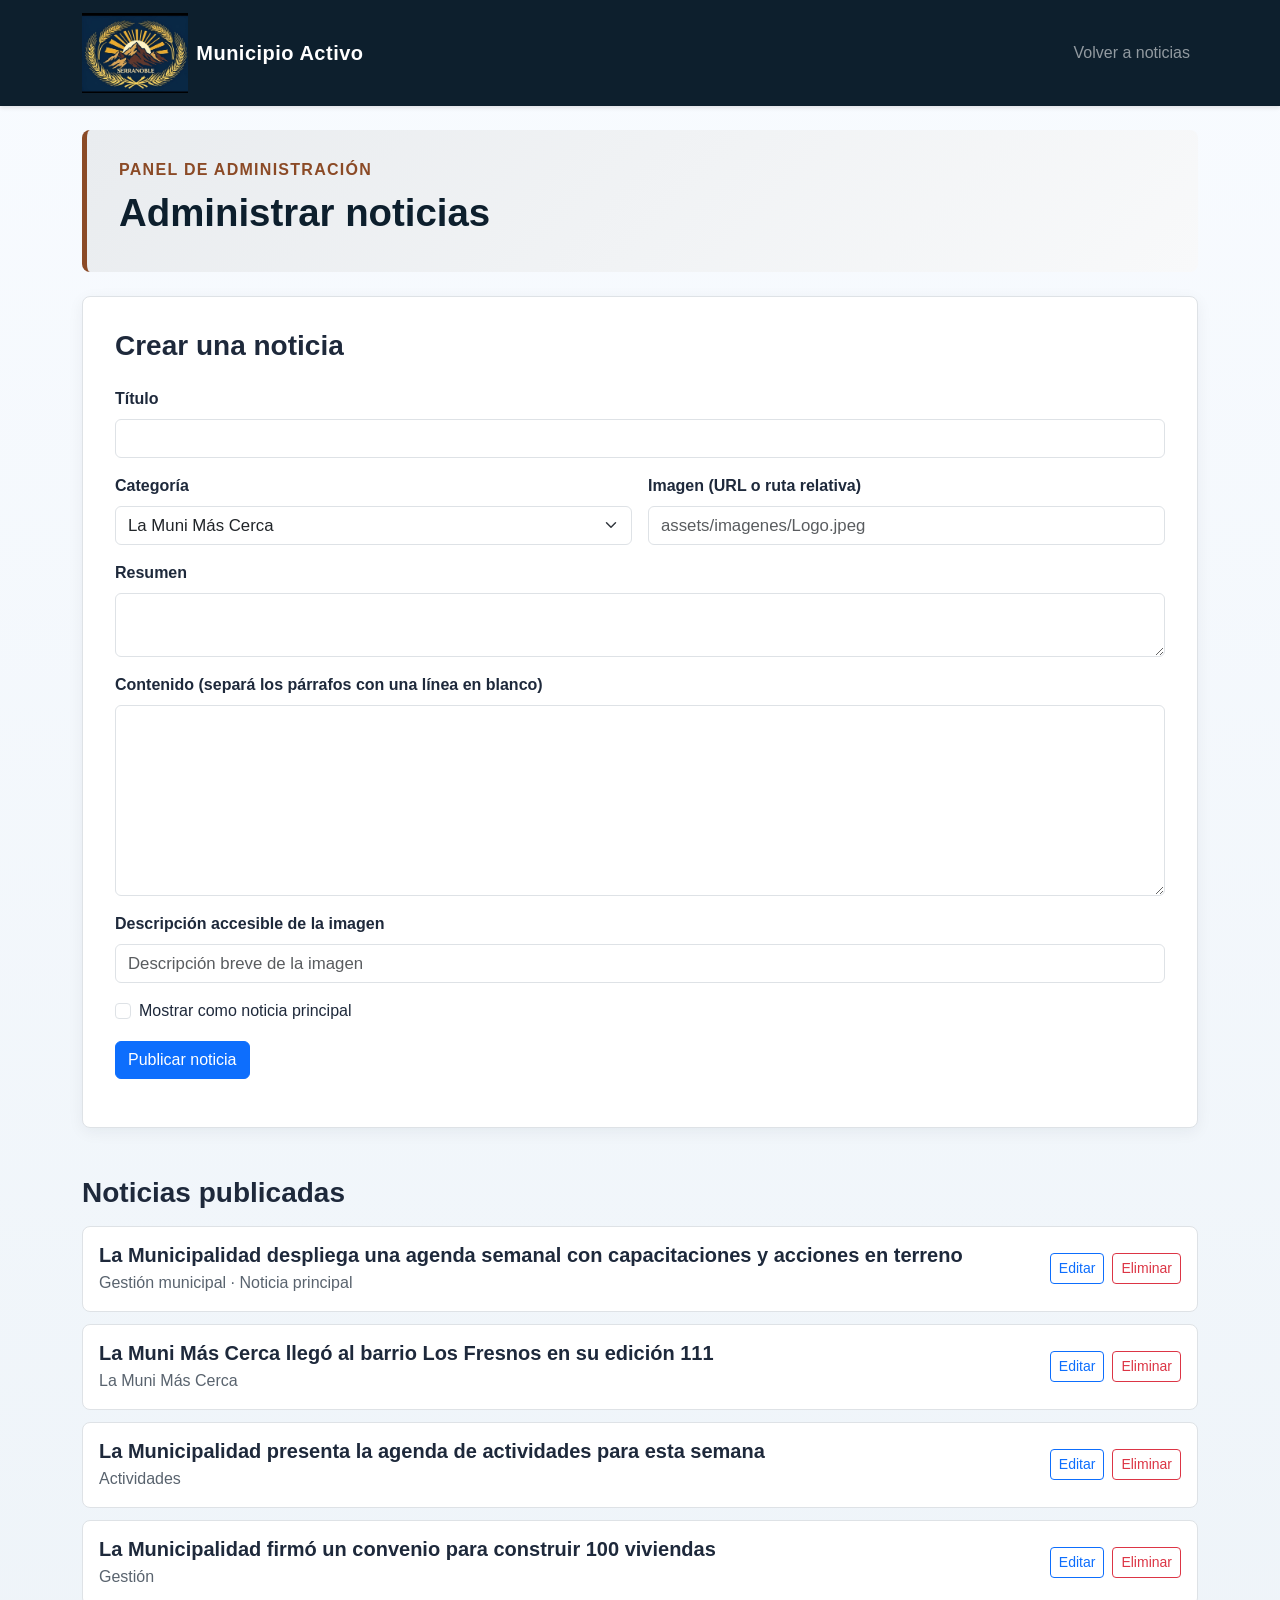
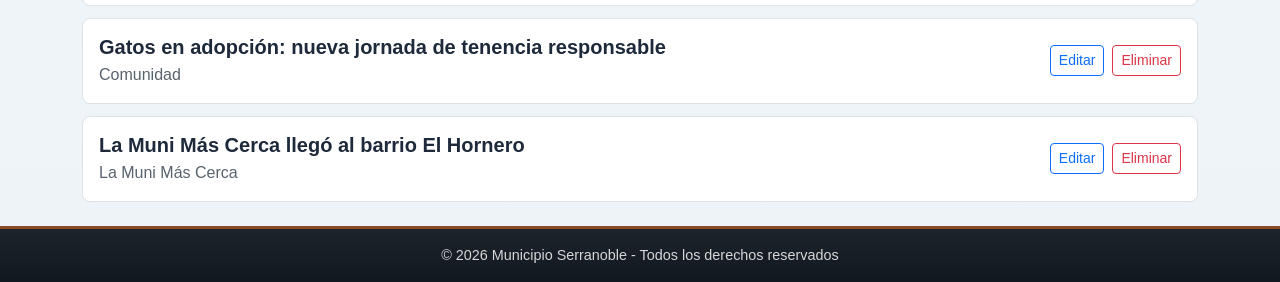
==== frontend/administrar-noticias.html @ 8b86c352 "Crear interfaz de la pagina noticias y creacion,modificacion y eliminacion de la misma Implementa un" ====
<!DOCTYPE html>
<html lang="es">
<head>
    <meta charset="UTF-8">
    <meta name="viewport" content="width=device-width, initial-scale=1.0">
    <title>Administrar noticias - Municipio Activo</title>
    <link href="https://cdn.jsdelivr.net/npm/bootstrap@5.3.0/dist/css/bootstrap.min.css" rel="stylesheet">
    <link rel="stylesheet" href="Css/styles.css">
    <link rel="stylesheet" href="Css/noticias.css">
</head>
<body>
    <header>
        <nav class="navbar navbar-expand-lg navbar-dark bg-primary">
            <div class="container">
                <a class="navbar-brand d-flex align-items-center" href="index.html">
                    <img src="assets/imagenes/Logo.jpeg" alt="Municipio Serranoble" class="me-2" height="80">
                    <span>Municipio Activo</span>
                </a>
                <div class="navbar-nav ms-auto">
                    <a class="nav-link" href="noticias.html">Volver a noticias</a>
                </div>
            </div>
        </nav>
    </header>

    <main class="container my-4 noticias-page">
        <section class="noticias-intro mb-4">
            <p class="text-uppercase fw-bold mb-2">Panel de administración</p>
            <h1 class="fw-bold mb-2">Administrar noticias</h1>
        </section>

        <section class="admin-noticias-panel mb-5" aria-labelledby="titulo-formulario-noticia">
            <h2 id="titulo-formulario-noticia" class="h3 fw-bold mb-4">Crear una noticia</h2>
            <form id="form-noticia">
                <div class="row g-3">
                    <div class="col-12">
                        <label for="noticia-titulo" class="form-label">Título</label>
                        <input id="noticia-titulo" name="title" class="form-control" maxlength="160" required>
                    </div>
                    <div class="col-md-6">
                        <label for="noticia-categoria" class="form-label">Categoría</label>
                        <select id="noticia-categoria" name="category" class="form-select" required>
                            <option>La Muni Más Cerca</option>
                            <option>Actividades</option>
                            <option>Gestión</option>
                            <option>Comunidad</option>
                        </select>
                    </div>
                    <div class="col-md-6">
                        <label for="noticia-imagen" class="form-label">Imagen (URL o ruta relativa)</label>
                        <input id="noticia-imagen" name="image" class="form-control" placeholder="assets/imagenes/Logo.jpeg">
                    </div>
                    <div class="col-12">
                        <label for="noticia-resumen" class="form-label">Resumen</label>
                        <textarea id="noticia-resumen" name="summary" class="form-control" rows="2" maxlength="300" required></textarea>
                    </div>
                    <div class="col-12">
                        <label for="noticia-contenido" class="form-label">Contenido (separá los párrafos con una línea en blanco)</label>
                        <textarea id="noticia-contenido" name="content" class="form-control" rows="7" required></textarea>
                    </div>
                    <div class="col-12">
                        <label for="noticia-imagen-alt" class="form-label">Descripción accesible de la imagen</label>
                        <input id="noticia-imagen-alt" name="imageAlt" class="form-control" maxlength="180" placeholder="Descripción breve de la imagen">
                    </div>
                    <div class="col-12">
                        <div class="form-check">
                            <input id="noticia-destacada" name="featured" class="form-check-input" type="checkbox">
                            <label for="noticia-destacada" class="form-check-label">Mostrar como noticia principal</label>
                        </div>
                    </div>
                    <div class="col-12 d-flex flex-wrap gap-2">
                        <button id="guardar-noticia" type="submit" class="btn btn-primary">Publicar noticia</button>
                        <button id="cancelar-edicion" type="button" class="btn btn-outline-secondary d-none">Cancelar edición</button>
                    </div>
                </div>
            </form>
            <p id="estado-noticias-admin" class="mt-3 mb-0" role="status" aria-live="polite"></p>
        </section>

        <section aria-labelledby="titulo-listado-admin">
            <h2 id="titulo-listado-admin" class="h3 fw-bold mb-3">Noticias publicadas</h2>
            <div id="listado-admin-noticias" class="admin-noticias-lista"></div>
        </section>
    </main>

    <footer class="bg-dark text-white text-center py-3 mt-auto">
        <div class="container"><p class="mb-0">&copy; 2026 Municipio Serranoble - Todos los derechos reservados</p></div>
    </footer>
    <script src="js/noticias.js"></script>
    <script src="js/admin-noticias.js"></script>
</body>
</html>
---- frontend/Css/styles.css ----
/* ==========================================================
    1. BASE Y VARIABLES GLOBALES
    ========================================================== */
:root {
    --color-primary: #0d1f2d;      /* Color principal del header y navegación */
    --color-secondary: #e5ad38;    /* Color de apoyo para elementos destacados */
    --color-bg-light: #f8f9fa;     /* Fondo claro para secciones */
    --color-text-dark: #1e293b;    /* Texto principal sobre fondo claro */
    --color-accent: #8b4a26;       /* Color de acento para divisores y detalles visuales */
    --font-family-base: 'Segoe UI', Tahoma, Geneva, Verdana, sans-serif;
}

body {
    font-family: var(--font-family-base);
    color: var(--color-text-dark);
    background: linear-gradient(180deg, #f8fbff 0%, #edf3f8 100%);
    min-height: 100vh;
    display: flex; /* Establece la estructura vertical de la página */
    flex-direction: column; /* Mantiene el footer pegado al fondo incluso con poco contenido */
}

main .container {
    max-width: 1200px;
}

.home-zone {
    margin-bottom: 2rem;
    padding: clamp(1rem, 3vw, 2rem);
    border: 1px solid #dbe4ed;
    border-radius: 18px;
    background-color: rgba(255, 255, 255, 0.82);
    box-shadow: 0 8px 24px rgba(13, 31, 45, 0.06);
}

.zona-principal {
    padding: 0;
    border: 0;
    background: transparent;
    box-shadow: none;
}

/* ==========================================================
   2. NAVEGACION Y CABECERA
   ========================================================== */
header .navbar {
    background-color: var(--color-primary) !important;
    box-shadow: 0 2px 4px rgba(0, 0, 0, 0.1); /* Sombra sutil para separar la cabecera del contenido */
}

.navbar-brand span {
    font-weight: 700;
    font-size: 1.25rem;
    letter-spacing: 0.5px;
}

.nav-link {
    font-weight: 500;
    transition: color 0.2s ease-in-out;
}

.nav-link:hover {
    color: #e2e6ea !important;
}

/* ==========================================================
   3. ESTRUCTURA PRINCIPAL Y PIE DE PÁGINA
   ========================================================== */
main {
    flex: 1; /* Hace que el contenido principal ocupe el espacio disponible y empuje el footer hacia abajo */
}

.hero {
    background: linear-gradient(135deg, #e9ecef 0%, #f8f9fa 100%);
    border-left: 5px solid var(--color-accent);
    padding: 3rem 1.5rem;
}

.hero h1 {
    color: var(--color-primary);
}

footer {
    background: linear-gradient(180deg, #1d232b 0%, #12181f 100%);
    font-size: 0.9rem;
    border-top: 3px solid var(--color-accent); /* Línea superior de acento para diferenciar el pie de página */
}

footer h5,
footer h6 {
    color: #ffffff;
}

footer p {
    color: rgba(255, 255, 255, 0.82);
    margin-bottom: 0.35rem;
}

.dropdown-menu {
    border-radius: 12px;
    border: 1px solid rgba(15, 23, 42, 0.08);
    box-shadow: 0 16px 32px rgba(15, 23, 42, 0.12);
}

.dropdown-item:hover {
    background-color: #eef5ff;
    color: var(--color-primary);
}

/* ==========================================================
   4. NOTICIAS
   ========================================================== */
.title-section {
    color: #0d47a1;
    letter-spacing: 1px;
}

/* Tarjetas principales para las noticias destacadas en la portada */
.card-principal {
    border: 2px solid #1f5fbf;
    border-radius: 18px;
    overflow: hidden;
    box-shadow: 0 18px 35px rgba(13, 31, 45, 0.10);
}

.card-principal img {
    height: 420px;
    object-fit: cover;
}

.card-principal .card-body {
    padding: 1.5rem 1.5rem 0.75rem;
}

.card-principal .card-footer {
    padding: 0 1.5rem 1.25rem;
}

/* Noticias secundarias con desplazamiento horizontal para mostrar varios items en una fila */
.carousel-noticias {
    scroll-behavior: smooth;
    -webkit-overflow-scrolling: touch;
}

.carousel-noticias::-webkit-scrollbar {
    height: 8px;
}

.carousel-noticias::-webkit-scrollbar-thumb {
    background: #0d6efd;
    border-radius: 4px;
}

.card-secundaria {
    width: 280px; /* Ancho fijo para permitir el desplazamiento horizontal y mantener el diseño consistente */
    border: 2px solid #0d6efd;
}

.card-secundaria img {
    height: 140px;
    object-fit: cover;
}

/* ==========================================================
    5. TRAMITES, SERVICIOS Y DENUNCIAS
    ========================================================== */
/* Las tarjetas de trámites reutilizan clases de Bootstrap y este bloque queda reservado para
   ajustes específicos de la sección sin alterar el estilo base del framework. */

/* ==========================================================
    6. ACCESIBILIDAD: BOTÓN FLOTANTE Y PANEL
    ========================================================== */
/* Botón visible en la esquina inferior derecha que abre el panel de accesibilidad */
.btn-accesibilidad {
    position: fixed;
    bottom: 20px;
    right: 20px;
    width: 55px;
    height: 55px;
    border-radius: 50%;
    background-color: #0066cc;
    border: 2px solid #ffffff;
    box-shadow: 0px 4px 10px rgba(0, 0, 0, 0.3);
    z-index: 9999;
    cursor: pointer;
    display: flex;
    align-items: center;
    justify-content: center;
}

.btn-accesibilidad:hover,
.btn-accesibilidad:focus-visible {
    transform: scale(1.08);
}

.btn-accesibilidad img {
    width: 35px;
    height: 35px;
}

.panel-accesibilidad {
    /* Panel lateral que agrupa ajustes de lectura, contraste y otras herramientas de accesibilidad */
    position: fixed;
    top: 0;
    right: 0;
    bottom: 0;
    width: min(580px, 100vw);
    max-height: 100vh;
    overflow-y: auto;
    border-radius: 0;
    background: #f5f7fa;
    box-shadow: 2px 8px 60px -2px rgba(0, 0, 0, 0.2);
    z-index: 9998;
    color: #17243a;
    font-family: system-ui, -apple-system, BlinkMacSystemFont, "Segoe UI", sans-serif;
    font-size: 16px;
    line-height: 1.7;
}

.panel-accesibilidad-topbar {
    position: absolute;
    top: 0;
    right: 0;
    left: 0;
    z-index: 1;
    display: flex;
    justify-content: space-between;
    padding: 12px 14px;
}

.panel-idioma {
    padding: 4px 9px;
    border: 0;
    border-radius: 12px;
    background: #0d6efd;
    color: #ffffff;
    font-size: 0.72rem;
    cursor: pointer;
}

.panel-idioma-wrapper {
    position: relative;
}

.panel-idioma span {
    margin: 0 4px;
}

.panel-lista-idiomas {
    position: absolute;
    top: calc(100% + 6px);
    left: 0;
    min-width: 150px;
    padding: 5px;
    border-radius: 6px;
    background: #ffffff;
    box-shadow: 0 4px 14px rgba(0, 0, 0, 0.2);
}

.panel-lista-idiomas button {
    width: 100%;
    padding: 6px 8px;
    border: 0;
    background: transparent;
    color: #17243a;
    font-size: 0.72rem;
    text-align: left;
}

.panel-accesibilidad-header {
    position: relative;
    padding: 44px 20px 22px;
    text-align: center;
    color: #ffffff;
    background: #1473e6;
}

.panel-accesibilidad-header h2 {
    margin: 8px 0 4px;
    font-size: 1.15rem;
}

.panel-accesibilidad-header p {
    margin: 0;
    font-size: 0.68rem;
}

.panel-icono {
    display: grid;
    place-items: center;
    width: 34px;
    height: 34px;
    margin: 0 auto;
    border-radius: 50%;
    background: #ffffff;
    color: #1473e6;
    font-size: 1.2rem;
}

.panel-cerrar {
    border: 0;
    border-radius: 50%;
    background: rgba(0, 0, 0, 0.12);
    color: #ffffff;
    font-size: 1.35rem;
    width: 28px;
    height: 28px;
    line-height: 1;
    cursor: pointer;
}

.panel-accesibilidad-body {
    padding: 14px;
}

.accesibilidad-seccion {
    /* Cada bloque del panel agrupa ajustes relacionados con una categoría de accesibilidad */
    margin-bottom: 12px;
    padding: 14px;
    border-radius: 10px;
    background: #ffffff;
}

.accesibilidad-seccion h3 {
    margin: 0 0 10px;
    font-size: 0.85rem;
    font-weight: 600;
}

.accesibilidad-grid {
    /* Distribución en dos columnas para presentar todas las opciones de ajustes de forma compacta */
    display: grid;
    grid-template-columns: repeat(2, minmax(0, 1fr));
    gap: 8px;
}

.control-tamano-fuente {
    /* Fila de control para cambiar el tamaño de letra con botones rápidos */
    display: flex;
    align-items: center;
    justify-content: space-between;
    min-height: 68px;
    margin-bottom: 8px;
    padding: 12px 14px;
    border-radius: 5px;
    background: #f5f7fa;
    font-size: 0.72rem;
}

.control-tamano-botones {
    /* Agrupa los botones de ajuste de fuente y el reset */
    display: flex;
    align-items: center;
    gap: 12px;
}

.control-circular {
    display: grid;
    place-items: center;
    width: 27px;
    height: 27px;
    padding: 0;
    border: 0;
    border-radius: 50%;
    background: #1473e6;
    color: #ffffff;
    font-size: 1.1rem;
    line-height: 1;
    cursor: pointer;
}

.control-predeterminado {
    min-width: 90px;
    padding: 0;
    border: 0;
    background: transparent;
    color: #56657a;
    font-size: 0.62rem;
    text-align: center;
    cursor: pointer;
}

.control-predeterminado:hover,
.control-predeterminado:focus-visible {
    color: #1473e6;
}

.accesibilidad-grid-three {
    /* En secciones con más opciones, se usa una disposición de 3 columnas */
    grid-template-columns: repeat(3, minmax(0, 1fr));
}

.accesibilidad-opcion {
    /* Cada opción del panel funciona como botón de ajuste visual */
    display: flex;
    min-height: 68px;
    flex-direction: column;
    align-items: center;
    justify-content: center;
    gap: 6px;
    padding: 8px 5px;
    border: 2px solid transparent;
    border-radius: 5px;
    background: #f5f7fa;
    color: #1c2c43;
    font-size: 0.64rem;
    text-align: center;
    cursor: pointer;
}

.accesibilidad-opcion:hover,
.accesibilidad-opcion:focus-visible,
.accesibilidad-opcion.activo {
    border-color: #1473e6;
    background: #e8f1ff;
}

.opcion-icon {
    /* Icono pequeño dentro de cada ajuste para reforzar su significado */
    display: grid;
    place-items: center;
    width: 24px;
    height: 24px;
    border-radius: 50%;
    background: #ffffff;
    color: #1473e6;
    font-size: 0.8rem;
    font-weight: 700;
}

.btn-restablecer-accesibilidad {
    /* Botón para volver a los valores visuales por defecto del sitio */
    width: 100%;
    padding: 8px;
    border: 0;
    border-radius: 5px;
    background: #1473e6;
    color: #ffffff;
    font-size: 0.8rem;
    cursor: pointer;
}

.btn-restablecer-accesibilidad:hover,
.btn-restablecer-accesibilidad:focus-visible {
    background: #0b5ed7;
}

/* Accesibilidad: cambios de contenido para mejorar lectura y navegación */
body.fuente-legible {
    font-family: Arial, sans-serif;
}

body.altura-linea {
    line-height: 1.8;
}

body.cursor-grande,
body.cursor-grande * {
    cursor: url("data:image/svg+xml,%3Csvg xmlns='http://www.w3.org/2000/svg' width='32' height='32' viewBox='0 0 32 32'%3E%3Cpath d='M5 2l20 18-9 1 5 8-4 2-5-9-6 6z' fill='white' stroke='black' stroke-width='2'/%3E%3C/svg%3E"), auto;
}

body.espaciado-letras {
    letter-spacing: 0.08em;
}

body.texto-centrado main,
body.texto-centrado section {
    text-align: center;
}

body.fuente-negrita,
body.fuente-negrita button,
body.fuente-negrita a {
    font-weight: 700;
}

/* Accesibilidad: ajustes de color y contraste para usuarios con baja visión */
body.contraste-claro {
    background: #ffffff !important;
    color: #000000 !important;
}

body.monocromo {
    filter: grayscale(1);
}

body.ocultar-imagenes main img,
body.ocultar-imagenes header img {
    visibility: hidden;
}

/* Accesibilidad: ayudas de lectura y orientación para focalizar contenido */
body.linea-lectura::after {
    position: fixed;
    top: calc(var(--cursor-y, 50vh) - 2px);
    left: 0;
    width: 100%;
    height: 3px;
    background: #1473e6;
    box-shadow: 0 0 0 9999px rgba(0, 0, 0, 0.12);
    content: "";
    pointer-events: none;
    z-index: 10000;
}

body.mascara-lectura::after {
    position: fixed;
    top: calc(var(--cursor-y, 50vh) - 80px);
    left: 0;
    width: 100%;
    height: 160px;
    border-top: 3px solid #1473e6;
    border-bottom: 3px solid #1473e6;
    box-shadow: 0 -100vh 0 100vh rgba(0, 0, 0, 0.28), 0 100vh 0 100vh rgba(0, 0, 0, 0.28);
    content: "";
    pointer-events: none;
    z-index: 10000;
}

body.detener-animaciones *,
body.detener-animaciones *::before,
body.detener-animaciones *::after {
    animation: none !important;
    transition: none !important;
    scroll-behavior: auto !important;
}

body.resaltar-enlaces a {
    text-decoration: underline !important;
    text-decoration-thickness: 2px;
}

body.resaltar-contenido main > * {
    outline: 2px solid #1473e6;
    outline-offset: 3px;
}

/* Accesibilidad: modo de alto contraste para reforzar legibilidad visual */
body.alto-contraste {
    background-color: #000000 !important;
    color: #ffff00 !important;
}
body.alto-contraste .card, 
body.alto-contraste .navbar, 
body.alto-contraste section {
    background-color: #121212 !important;
    color: #ffffff !important;
    border-color: #ffff00 !important;
}

/* ==========================================================
   7. RESPONSIVE
   ========================================================== */
/* Ajustes de layout para pantallas pequeñas y tablets */
@media (max-width: 768px) {
    .hero {
        padding: 2rem 1rem;
    }

    .hero h1 {
        font-size: 1.75rem;
    }
}

@media (max-width: 520px) {
    .panel-accesibilidad {
        width: 100vw;
    }

    .panel-accesibilidad-body {
        padding: 10px;
    }
}
---- frontend/Css/noticias.css ----
.noticias-page {
    flex: 1;
}

.noticias-intro {
    padding: 1.75rem 2rem;
    border-left: 5px solid var(--color-accent);
    border-radius: 0.5rem;
    background: linear-gradient(135deg, #e9ecef 0%, #f8f9fa 100%);
}

.noticias-intro > p:first-child,
.noticias-etiqueta {
    color: var(--color-accent);
    letter-spacing: 0.08em;
}

.noticias-intro h1 {
    color: var(--color-primary);
    font-size: clamp(1.6rem, 3vw, 2.5rem);
}

.noticias-intro > p:last-child {
    font-size: 1.1rem;
}

.bienvenida-card .card-img-top {
    display: block;
    width: 100%;
    height: clamp(220px, 28vw, 340px);
    object-fit: cover;
    object-position: center;
}

.bienvenida-card .card-body {
    padding: 1.5rem;
}

.bienvenida-card .card-text {
    font-size: 1.5rem;
    line-height: 1.55;
}

.card-principal .card-text {
    font-size: 1.5rem;
    line-height: 1.55;
}

.bienvenida-card .card-footer .btn {
    font-size: 1rem;
}

.card-secundaria .card-text {
    font-size: 1.1rem;
    line-height: 1.5;
}

.noticias-etiqueta {
    font-size: 0.95rem;
    font-weight: 700;
    text-transform: uppercase;
}

.noticia-card {
    overflow: hidden;
    border: 1px solid #dee2e6;
    transition: transform 0.2s ease, box-shadow 0.2s ease;
}

.noticia-card:hover {
    transform: translateY(-3px);
    box-shadow: 0 0.75rem 1.5rem rgba(13, 31, 45, 0.12) !important;
}

.noticia-card .card-img-top {
    height: 190px;
    object-fit: cover;
}

.noticia-card .card-title {
    color: var(--color-primary);
    font-size: 1.35rem;
    line-height: 1.4;
}

.noticia-card .card-text {
    color: #59636e;
    font-size: 1.1rem;
    line-height: 1.6;
}

.noticia-card .badge {
    font-size: 0.9rem;
}

.noticia-card .card-footer .btn {
    font-size: 1rem;
}

.noticia-card .card-footer {
    margin-top: auto;
}

.noticia-detalle {
    --noticia-color: var(--color-primary);
    overflow: hidden;
    border: 1px solid #dee2e6;
    border-top: 5px solid var(--noticia-color);
    border-radius: 0.5rem;
    background: #ffffff;
    box-shadow: 0 0.5rem 1.5rem rgba(13, 31, 45, 0.08);
}

.noticia-detalle--proximidad {
    --noticia-color: #0d6efd;
}

.noticia-detalle--actividades {
    --noticia-color: #0dcaf0;
}

.noticia-detalle--gestion {
    --noticia-color: #dc3545;
}

.noticia-detalle--comunidad {
    --noticia-color: #6c757d;
}

.noticia-badge--proximidad {
    background-color: #0d6efd;
    color: #ffffff;
}

.noticia-badge--actividades {
    background-color: #0dcaf0;
    color: #102a34;
}

.noticia-badge--gestion {
    background-color: #dc3545;
    color: #ffffff;
}

.noticia-badge--comunidad {
    background-color: #6c757d;
    color: #ffffff;
}

.noticia-detalle-header {
    padding: clamp(1.5rem, 4vw, 3rem);
}

.noticia-detalle-categoria {
    margin-bottom: 1rem;
    padding: 0.5rem 0.75rem;
    background-color: var(--noticia-color);
    color: #ffffff;
}

.noticia-detalle--actividades .noticia-detalle-categoria {
    color: #102a34;
}

.noticia-detalle-header h1 {
    margin-bottom: 1rem;
    color: var(--color-primary);
    font-size: clamp(2rem, 4.5vw, 3rem);
    font-weight: 700;
}

.noticia-detalle-bajada {
    max-width: 70ch;
    margin: 0;
    color: #59636e;
    font-size: 1.3rem;
    line-height: 1.6;
}

.noticia-detalle-imagen {
    display: block;
    width: 100%;
    max-height: 460px;
    object-fit: cover;
    object-position: center;
}

.noticia-detalle-cuerpo {
    max-width: 75ch;
    margin: 0 auto;
    padding: clamp(1.5rem, 4vw, 3rem);
    font-size: 1.25rem;
    line-height: 1.8;
}

.noticia-detalle-cuerpo p:last-child {
    margin-bottom: 0;
}

.admin-noticias-panel {
    padding: clamp(1rem, 3vw, 2rem);
    border: 1px solid #dee2e6;
    border-radius: 0.5rem;
    background: #ffffff;
    box-shadow: 0 0.25rem 1rem rgba(13, 31, 45, 0.06);
}

.admin-noticias-panel .form-label {
    font-size: 1rem;
    font-weight: 600;
}

.admin-noticias-panel .form-control,
.admin-noticias-panel .form-select {
    font-size: 1.05rem;
}

.admin-noticias-lista {
    display: grid;
    gap: 0.75rem;
}

.admin-noticia-fila {
    display: flex;
    align-items: center;
    justify-content: space-between;
    gap: 1rem;
    padding: 1rem;
    border: 1px solid #dee2e6;
    border-radius: 0.5rem;
    background: #ffffff;
}

.admin-noticia-fila p {
    color: #59636e;
}

@media (max-width: 767.98px) {
    .noticias-intro {
        padding: 1.5rem;
    }

    .bienvenida-card .card-img-top {
        height: 220px;
    }

    .bienvenida-card .card-body {
        padding: 1.25rem;
    }

    .bienvenida-card .card-text {
        font-size: 1.25rem;
    }

    .card-principal .card-text {
        font-size: 1.25rem;
    }

    .noticia-detalle-imagen {
        max-height: 300px;
    }

    .admin-noticia-fila {
        align-items: flex-start;
        flex-direction: column;
    }
}
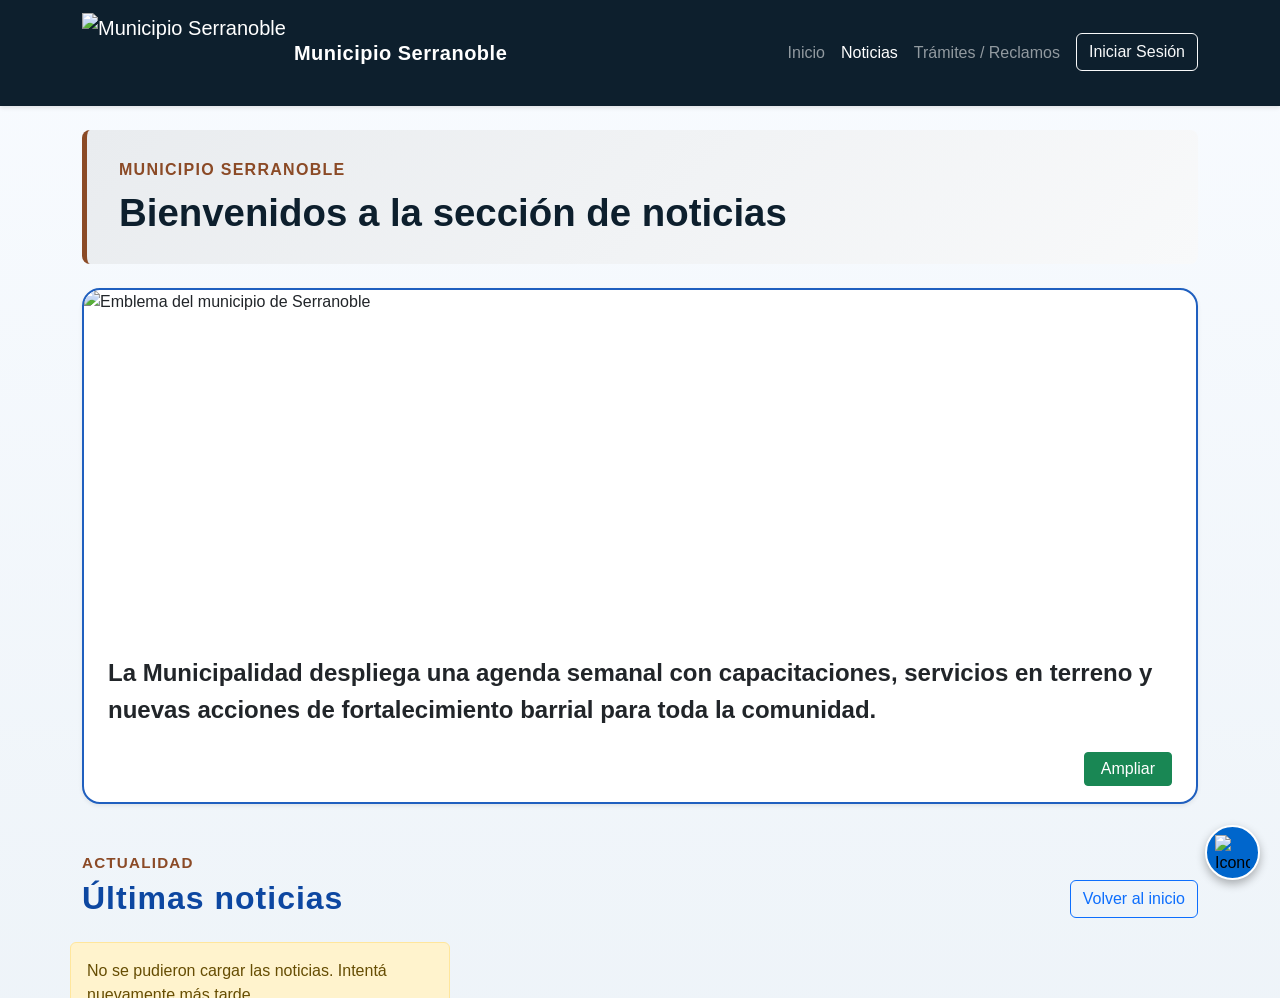
==== commit 8e45f906: "Añadir gestión de noticias, ordenamiento y cosas Incorpora la publicación y gestión de noticias, la " ====
--- a/frontend/administrar-noticias.html
+++ b/frontend/administrar-noticias.html
@@ -3,18 +3,19 @@
 <head>
     <meta charset="UTF-8">
     <meta name="viewport" content="width=device-width, initial-scale=1.0">
-    <title>Administrar noticias - Municipio Activo</title>
+    <title>Administrar noticias - Municipio Serranoble</title>
+    <meta name="municipio-api-base-url" content="">
     <link href="https://cdn.jsdelivr.net/npm/bootstrap@5.3.0/dist/css/bootstrap.min.css" rel="stylesheet">
     <link rel="stylesheet" href="Css/styles.css">
     <link rel="stylesheet" href="Css/noticias.css">
 </head>
-<body>
+<body data-admin-page>
     <header>
         <nav class="navbar navbar-expand-lg navbar-dark bg-primary">
             <div class="container">
                 <a class="navbar-brand d-flex align-items-center" href="index.html">
                     <img src="assets/imagenes/Logo.jpeg" alt="Municipio Serranoble" class="me-2" height="80">
-                    <span>Municipio Activo</span>
+                    <span>Municipio Serranoble</span>
                 </a>
                 <div class="navbar-nav ms-auto">
                     <a class="nav-link" href="noticias.html">Volver a noticias</a>
@@ -27,6 +28,7 @@
         <section class="noticias-intro mb-4">
             <p class="text-uppercase fw-bold mb-2">Panel de administración</p>
             <h1 class="fw-bold mb-2">Administrar noticias</h1>
+            <p>Los cambios se guardan en la base de datos municipal.</p>
         </section>
 
         <section class="admin-noticias-panel mb-5" aria-labelledby="titulo-formulario-noticia">
@@ -56,7 +58,7 @@
                     </div>
                     <div class="col-12">
                         <label for="noticia-contenido" class="form-label">Contenido (separá los párrafos con una línea en blanco)</label>
-                        <textarea id="noticia-contenido" name="content" class="form-control" rows="7" required></textarea>
+                        <textarea id="noticia-contenido" name="content" class="form-control" rows="7" maxlength="15000" required></textarea>
                     </div>
                     <div class="col-12">
                         <label for="noticia-imagen-alt" class="form-label">Descripción accesible de la imagen</label>
@@ -86,6 +88,7 @@
     <footer class="bg-dark text-white text-center py-3 mt-auto">
         <div class="container"><p class="mb-0">&copy; 2026 Municipio Serranoble - Todos los derechos reservados</p></div>
     </footer>
+    <script src="js/main.js"></script>
     <script src="js/noticias.js"></script>
     <script src="js/admin-noticias.js"></script>
 </body>
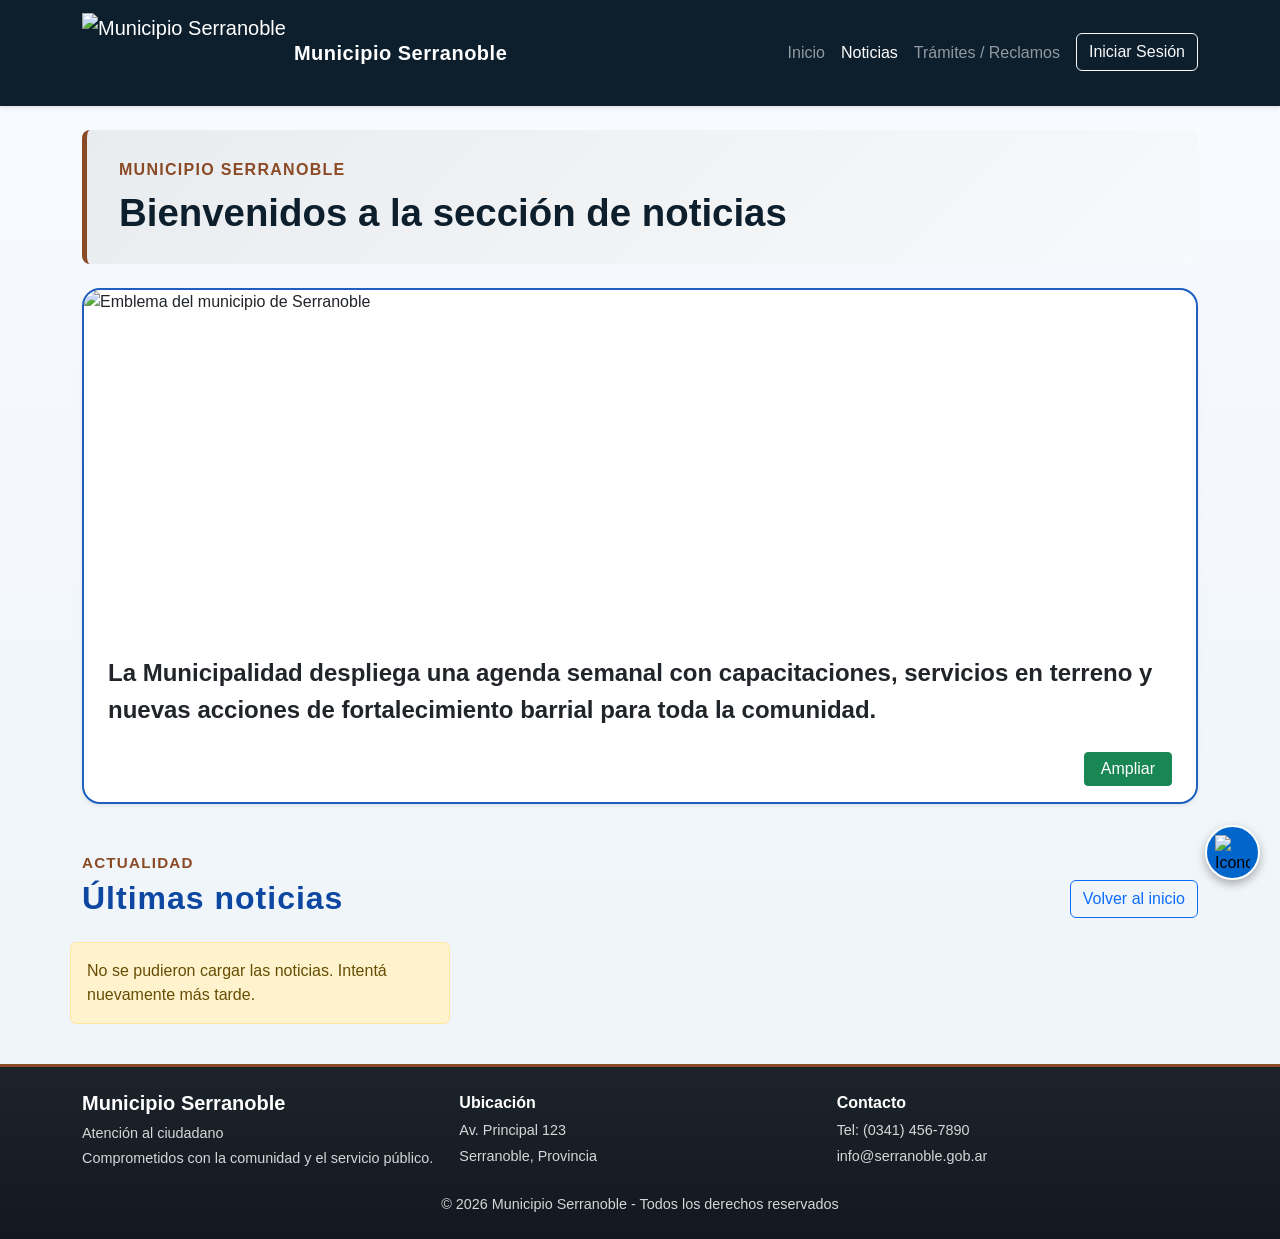
==== commit 21576e75: "Unifica componentes y protege reclamos Centraliza la navegación y el pie de página en componentes re" ====
--- a/frontend/administrar-noticias.html
+++ b/frontend/administrar-noticias.html
@@ -10,19 +10,7 @@
     <link rel="stylesheet" href="Css/noticias.css">
 </head>
 <body data-admin-page>
-    <header>
-        <nav class="navbar navbar-expand-lg navbar-dark bg-primary">
-            <div class="container">
-                <a class="navbar-brand d-flex align-items-center" href="index.html">
-                    <img src="assets/imagenes/Logo.jpeg" alt="Municipio Serranoble" class="me-2" height="80">
-                    <span>Municipio Serranoble</span>
-                </a>
-                <div class="navbar-nav ms-auto">
-                    <a class="nav-link" href="noticias.html">Volver a noticias</a>
-                </div>
-            </div>
-        </nav>
-    </header>
+    <header data-site-header></header>
 
     <main class="container my-4 noticias-page">
         <section class="noticias-intro mb-4">
@@ -85,9 +73,9 @@
         </section>
     </main>
 
-    <footer class="bg-dark text-white text-center py-3 mt-auto">
-        <div class="container"><p class="mb-0">&copy; 2026 Municipio Serranoble - Todos los derechos reservados</p></div>
-    </footer>
+    <footer class="bg-dark text-white py-4 mt-auto" data-site-footer></footer>
+    <script src="https://cdn.jsdelivr.net/npm/bootstrap@5.3.0/dist/js/bootstrap.bundle.min.js"></script>
+    <script src="js/componentes-comunes.js"></script>
     <script src="js/main.js"></script>
     <script src="js/noticias.js"></script>
     <script src="js/admin-noticias.js"></script>
--- a/frontend/Css/styles.css
+++ b/frontend/Css/styles.css
@@ -17,6 +17,10 @@
     min-height: 100vh;
     display: flex; /* Establece la estructura vertical de la página */
     flex-direction: column; /* Mantiene el footer pegado al fondo incluso con poco contenido */
+}
+
+body[data-auth-required] > :not(script) {
+    visibility: hidden;
 }
 
 main .container {
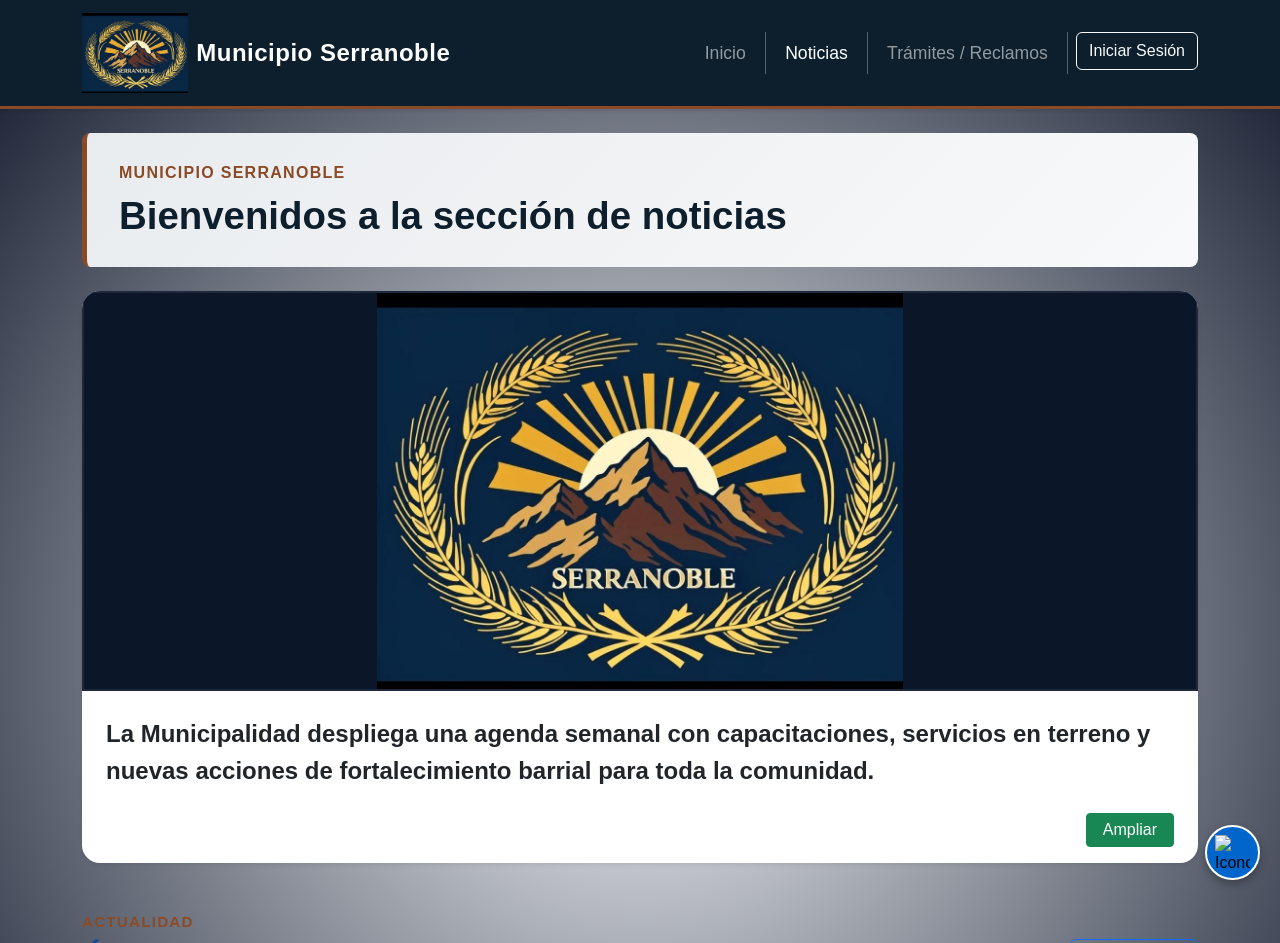
==== commit 8425a171: "Correcciones Pasar imagenes a frontend y frontend/imagenes, a assets/imagenes" ====
--- a/frontend/administrar-noticias.html
+++ b/frontend/administrar-noticias.html
@@ -38,7 +38,7 @@
                     </div>
                     <div class="col-md-6">
                         <label for="noticia-imagen" class="form-label">Imagen (URL o ruta relativa)</label>
-                        <input id="noticia-imagen" name="image" class="form-control" placeholder="assets/imagenes/Logo.jpeg">
+                        <input id="noticia-imagen" name="image" class="form-control" placeholder="assets/logo/Logo.jpeg">
                     </div>
                     <div class="col-12">
                         <label for="noticia-resumen" class="form-label">Resumen</label>
--- a/frontend/Css/styles.css
+++ b/frontend/Css/styles.css
@@ -13,7 +13,7 @@
 body {
     font-family: var(--font-family-base);
     color: var(--color-text-dark);
-    background: linear-gradient(180deg, #f8fbff 0%, #edf3f8 100%);
+    background: radial-gradient(circle, #F8FAFC 0%, #0F172A 100%);
     min-height: 100vh;
     display: flex; /* Establece la estructura vertical de la página */
     flex-direction: column; /* Mantiene el footer pegado al fondo incluso con poco contenido */
@@ -48,18 +48,29 @@
    ========================================================== */
 header .navbar {
     background-color: var(--color-primary) !important;
-    box-shadow: 0 2px 4px rgba(0, 0, 0, 0.1); /* Sombra sutil para separar la cabecera del contenido */
+    box-shadow: 0 2px 4px rgba(0, 0, 0, 0.1);
+    
+    /* Usamos la misma variable y grosor que el footer: */
+    border-bottom: 3px solid var(--color-accent);
 }
 
 .navbar-brand span {
     font-weight: 700;
-    font-size: 1.25rem;
+    font-size: 1.5rem; 
     letter-spacing: 0.5px;
 }
 
 .nav-link {
     font-weight: 500;
+    font-size: 1.1rem;
+    padding: 0.5rem 1.2rem !important;
     transition: color 0.2s ease-in-out;
+    border-right: none;
+}
+
+/* Ponemos la línea vertical solo entre los primeros elementos, excluyendo los últimos dos */
+.navbar-nav .nav-item:not(:last-child):not(:nth-last-child(2)) .nav-link {
+    border-right: 1px solid rgba(255, 255, 255, 0.3) !important;
 }
 
 .nav-link:hover {
@@ -78,6 +89,7 @@
     border-left: 5px solid var(--color-accent);
     padding: 3rem 1.5rem;
 }
+
 
 .hero h1 {
     color: var(--color-primary);
@@ -120,15 +132,22 @@
 
 /* Tarjetas principales para las noticias destacadas en la portada */
 .card-principal {
-    border: 2px solid #1f5fbf;
+    border: none; /* Cambias este valor por el azul de las secundarias */
     border-radius: 18px;
     overflow: hidden;
     box-shadow: 0 18px 35px rgba(13, 31, 45, 0.10);
 }
 
+/* Estilo para la imagen de la tarjeta principal */
 .card-principal img {
     height: 420px;
     object-fit: cover;
+    width: 100%;
+    
+    /* Agregamos el marco negro/gris que tienen las noticias pequeñas */
+    background-color: #0b1728;            /* Fondo oscuro por si la imagen no cubre todo */
+    border: 2px solid #1e293b;            /* Borde gris/oscuro alrededor de la imagen */
+    border-bottom: 2px solid #1e293b;     /* O separador con el texto */
 }
 
 .card-principal .card-body {
@@ -573,4 +592,147 @@
     .panel-accesibilidad-body {
         padding: 10px;
     }
+}
+
+/* Seccion Hero / Bienvenidos */
+.hero-bienvenidos {
+    background-color: #F3F4F6;
+    padding: 60px 50px;
+    border-radius: 28px;
+    border: 1px solid #e2e8f0;
+    
+    /* Expandimos el contenedor hacia los lados según marcaste en las flechas */
+    max-width: 1350px;  /* Aumentamos de 1100px a 1350px para estirarlo a lo ancho */
+    width: 100%;        /* Hace que ocupe todo el ancho disponible hasta ese límite */
+    margin: 0 auto 4rem auto; 
+    min-height: 85vh;   
+    
+    display: flex;
+    align-items: center;
+    box-sizing: border-box;
+    box-shadow: 0 10px 25px -5px rgba(0, 0, 0, 0.05);
+}
+
+
+.hero-container {
+    display: flex;
+    align-items: center;
+    justify-content: space-between;
+    gap: 40px;
+    width: 100%;
+}
+
+.hero-content {
+    flex: 0 0 45%;
+    max-width: 45%;
+}
+
+.badge-bienvenidos {
+    display: inline-block;
+    background-color: #e2e8f0;
+    color: #1e3a8a;
+    font-size: 0.85rem;
+    font-weight: 600;
+    padding: 6px 14px;
+    border-radius: 20px;
+    margin-bottom: 16px;
+}
+
+.hero-title {
+    font-size: clamp(2.8rem, 4.2vw, 3.8rem); /* Letras más grandes */
+    font-weight: 800;
+    color: #0f172a;
+    line-height: 1.15;
+    margin-bottom: 20px;
+    text-transform: none;
+}
+
+.hero-title .text-highlight {
+    color: #1d4ed8;
+}
+
+.hero-description {
+    font-size: 1rem;
+    color: #475569;
+    line-height: 1.5;
+    margin-bottom: 24px;
+    max-width: 480px;
+}
+
+.hero-buttons {
+    display: flex;
+    gap: 12px;
+    flex-wrap: wrap;
+}
+
+.btn-primary {
+    background-color: #1d4ed8;
+    color: #ffffff !important;
+    border: 1px solid #1d4ed8;
+    padding: 10px 20px;
+    border-radius: 8px;
+    font-weight: 600;
+    text-decoration: none;
+}
+
+.btn-primary:hover {
+    background-color: #1e40af;
+}
+
+.btn-secondary {
+    background-color: #ffffff;
+    color: #1d4ed8 !important;
+    border: 1px solid #1d4ed8;
+    padding: 10px 20px;
+    border-radius: 8px;
+    font-weight: 600;
+    text-decoration: none;
+}
+
+.btn-secondary:hover {
+    background-color: #f1f5f9;
+}
+
+.hero-image-card {
+    flex: 0 0 54%; /* Un poquito más de ancho para la tarjeta */
+    max-width: 54%;
+    background: #0f2537;
+    padding: 12px;
+    border-radius: 24px;
+    box-shadow: 0 15px 30px -5px rgba(0, 0, 0, 0.12);
+    border: 1px solid #cbd5e1;
+    box-sizing: border-box;
+}
+
+
+.municipio-img {
+    width: 100%;
+    height: 440px; /* Aquí recupera el alto rectangular que querías */
+    object-fit: cover;
+    border-radius: 16px;
+    display: block;
+}
+@media (max-width: 992px) {
+    .hero-container {
+        flex-direction: column;
+    }
+    .hero-content, 
+    .hero-image-card {
+        flex: 0 0 100%;
+        max-width: 100%;
+    }
+}
+
+
+/* Altura uniforme solo para las 4 imágenes secundarias de abajo */
+#noticias .row-cols-md-4 .card-img-top {
+    height: 180px !important;
+    object-fit: cover !important;
+}
+
+/* Restablecemos la imagen principal destacada a su tamaño normal */
+#noticia-destacada-imagen {
+    height: auto !important;
+    max-height: 400px;
+    object-fit: contain !important;
 }
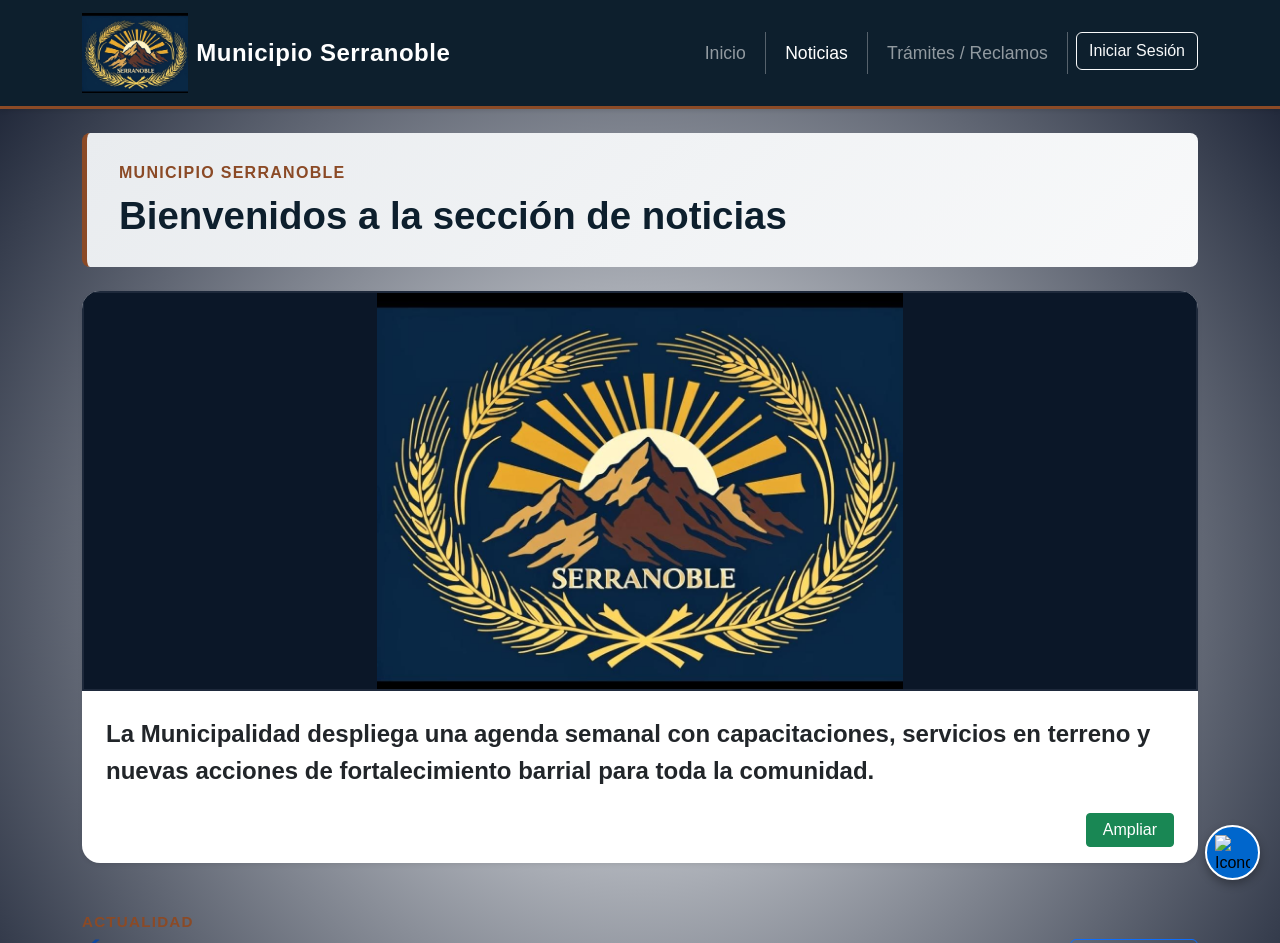
==== commit e01333b6: "Modificacion Noticias" ====
--- a/frontend/administrar-noticias.html
+++ b/frontend/administrar-noticias.html
@@ -21,7 +21,7 @@
 
         <section class="admin-noticias-panel mb-5" aria-labelledby="titulo-formulario-noticia">
             <h2 id="titulo-formulario-noticia" class="h3 fw-bold mb-4">Crear una noticia</h2>
-            <form id="form-noticia">
+            <form id="form-noticia" method="post" enctype="multipart/form-data">
                 <div class="row g-3">
                     <div class="col-12">
                         <label for="noticia-titulo" class="form-label">Título</label>
@@ -37,8 +37,14 @@
                         </select>
                     </div>
                     <div class="col-md-6">
-                        <label for="noticia-imagen" class="form-label">Imagen (URL o ruta relativa)</label>
+                        <label for="noticia-imagen" class="form-label">Imagen existente (URL o ruta)</label>
                         <input id="noticia-imagen" name="image" class="form-control" placeholder="assets/logo/Logo.jpeg">
+                    </div>
+                    <div class="col-md-6">
+                        <label for="noticia-imagen-archivo" class="form-label">Subir imagen desde el dispositivo</label>
+                        <input id="noticia-imagen-archivo" name="imageFile" class="form-control" type="file"
+                               accept="image/jpeg,image/png,image/gif,image/webp">
+                        <div class="form-text">Opcional, máximo 5 MB. Si seleccionás un archivo, reemplaza la URL o ruta.</div>
                     </div>
                     <div class="col-12">
                         <label for="noticia-resumen" class="form-label">Resumen</label>
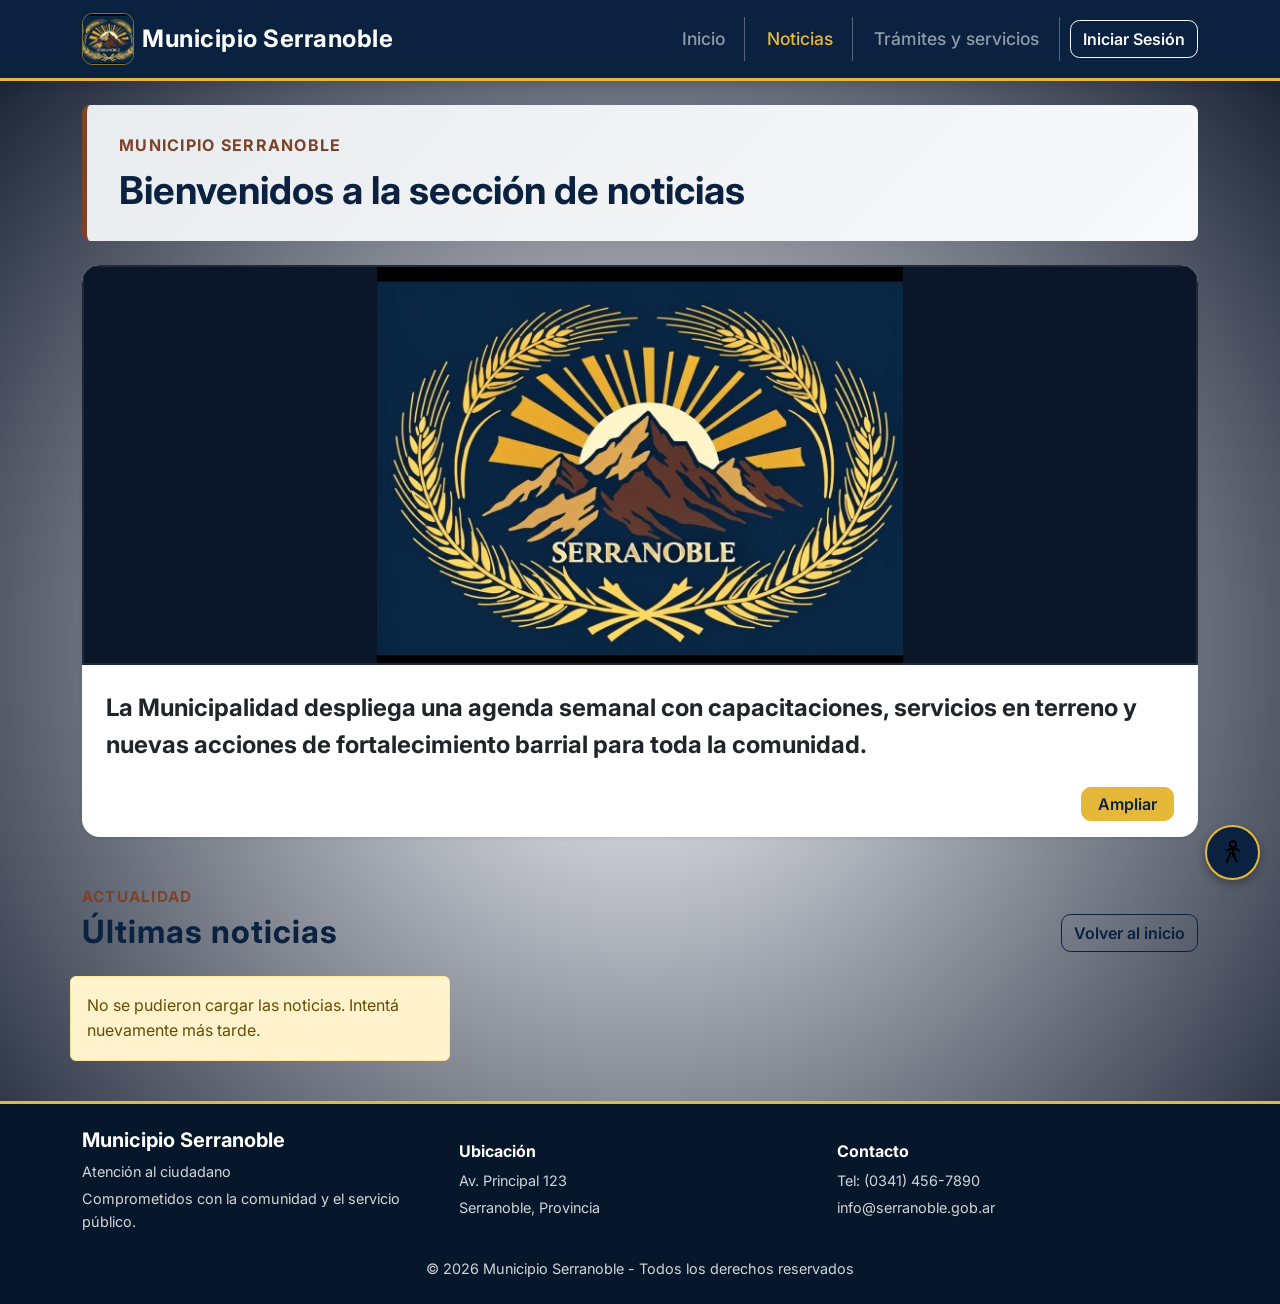
==== commit 15537be2: "Arreglos" ====
--- a/frontend/administrar-noticias.html
+++ b/frontend/administrar-noticias.html
@@ -79,10 +79,12 @@
         </section>
     </main>
 
-    <footer class="bg-dark text-white py-4 mt-auto" data-site-footer></footer>
+    <footer data-site-footer></footer>
     <script src="https://cdn.jsdelivr.net/npm/bootstrap@5.3.0/dist/js/bootstrap.bundle.min.js"></script>
+    <script src="js/api.js"></script>
     <script src="js/componentes-comunes.js"></script>
     <script src="js/main.js"></script>
+    <script src="js/accesibilidad.js"></script>
     <script src="js/noticias.js"></script>
     <script src="js/admin-noticias.js"></script>
 </body>
--- a/frontend/Css/styles.css
+++ b/frontend/Css/styles.css
@@ -1,30 +1,73 @@
+@import url('https://fonts.googleapis.com/css2?family=Cinzel:wght@700&family=Inter:wght@300;400;500;600;700;800&display=swap');
+
 /* ==========================================================
-    1. BASE Y VARIABLES GLOBALES
+    1. BASE Y VARIABLES GLOBALES - IDENTIDAD MUNICIPIO SERRANOBLE
     ========================================================== */
 :root {
-    --color-primary: #0d1f2d;      /* Color principal del header y navegación */
-    --color-secondary: #e5ad38;    /* Color de apoyo para elementos destacados */
-    --color-bg-light: #f8f9fa;     /* Fondo claro para secciones */
-    --color-text-dark: #1e293b;    /* Texto principal sobre fondo claro */
-    --color-accent: #8b4a26;       /* Color de acento para divisores y detalles visuales */
-    --font-family-base: 'Segoe UI', Tahoma, Geneva, Verdana, sans-serif;
-}
+    --bs-primary: #0A2240;
+    --bs-primary-rgb: 10, 34, 64;
+    --bs-link-color: #0A2240;
+    --bs-link-hover-color: #06162B;
+    --bs-focus-ring-color: rgba(10, 34, 64, 0.25);
+    --color-primary: #0A2240;
+    --color-primary-dark: #06162B;
+    --color-primary-soft: #16355C;
+    --color-secondary: #E5B83A;
+    --color-secondary-hover: #D4A426;
+    --color-secondary-light: #FFF8E1;
+    --color-accent: #7C4328;
+    --color-bg-light: #F8F9FA;
+    --color-white: #FFFFFF;
+    --color-text-dark: #1E293B;
+    --color-text-muted: #5A6978;
+    --color-border: #DBE4ED;
+    --font-family-base: 'Inter', system-ui, -apple-system, 'Segoe UI', Roboto, sans-serif;
+    --font-family-brand: 'Cinzel', serif;
+    --shadow-soft: 0 12px 32px rgba(15, 23, 42, 0.08);
+    --radius-lg: 1.125rem;
+    --radius-md: 0.75rem;
+}
+
+.font-brand {
+    font-family: var(--font-family-brand);
+}
+
+.pulse-subtle {
+    animation: pulse-slow 3s infinite;
+}
+@keyframes pulse-slow {
+    0%, 100% { opacity: 1; }
+    50% { opacity: 0.85; }
+}
+
+.custom-scrollbar::-webkit-scrollbar {
+    width: 6px;
+    height: 6px;
+}
+.custom-scrollbar::-webkit-scrollbar-track {
+    background: #06162B;
+}
+.custom-scrollbar::-webkit-scrollbar-thumb {
+    background: #16355C;
+    border-radius: 4px;
+}
+.custom-scrollbar::-webkit-scrollbar-thumb:hover {
+    background: #E5B83A;
+}
+
 
 body {
     font-family: var(--font-family-base);
     color: var(--color-text-dark);
     background: radial-gradient(circle, #F8FAFC 0%, #0F172A 100%);
     min-height: 100vh;
-    display: flex; /* Establece la estructura vertical de la página */
-    flex-direction: column; /* Mantiene el footer pegado al fondo incluso con poco contenido */
+    display: flex;
+    flex-direction: column;
+    line-height: 1.6;
 }
 
 body[data-auth-required] > :not(script) {
     visibility: hidden;
-}
-
-main .container {
-    max-width: 1200px;
 }
 
 .home-zone {
@@ -48,16 +91,54 @@
    ========================================================== */
 header .navbar {
     background-color: var(--color-primary) !important;
-    box-shadow: 0 2px 4px rgba(0, 0, 0, 0.1);
-    
-    /* Usamos la misma variable y grosor que el footer: */
-    border-bottom: 3px solid var(--color-accent);
+    box-shadow: 0 2px 12px rgba(6, 22, 43, 0.18);
+    border-bottom: 3px solid var(--color-secondary);
+}
+
+.site-navbar .container {
+    display: flex;
+    align-items: center;
+    justify-content: space-between;
+    gap: 0.75rem 1rem;
+    flex-wrap: wrap;
+}
+
+.site-navbar .navbar-brand {
+    flex-shrink: 0;
+}
+
+.site-navbar-links {
+    display: flex;
+    min-width: 0;
+    flex: 1 1 36rem;
+    justify-content: flex-end;
+}
+
+.site-navbar .navbar-nav {
+    display: flex;
+    flex-direction: row;
+    flex-wrap: wrap;
+    align-items: center;
+    justify-content: flex-end;
+    gap: 0.15rem;
+}
+
+.site-navbar .navbar-nav .nav-link {
+    white-space: nowrap;
 }
 
 .navbar-brand span {
     font-weight: 700;
-    font-size: 1.5rem; 
+    font-size: 1.5rem;
     letter-spacing: 0.5px;
+}
+
+.navbar-brand img {
+    width: 3.25rem;
+    height: 3.25rem;
+    border: 1px solid rgba(229, 184, 58, 0.55);
+    border-radius: 0.65rem;
+    object-fit: cover;
 }
 
 .nav-link {
@@ -65,23 +146,52 @@
     font-size: 1.1rem;
     padding: 0.5rem 1.2rem !important;
     transition: color 0.2s ease-in-out;
-    border-right: none;
-}
-
-/* Ponemos la línea vertical solo entre los primeros elementos, excluyendo los últimos dos */
+}
+
 .navbar-nav .nav-item:not(:last-child):not(:nth-last-child(2)) .nav-link {
     border-right: 1px solid rgba(255, 255, 255, 0.3) !important;
 }
 
+.nav-link.active,
 .nav-link:hover {
-    color: #e2e6ea !important;
+    color: var(--color-secondary) !important;
+}
+
+.navbar .btn-outline-light:hover {
+    color: var(--color-primary);
+}
+
+@media (max-width: 767.98px) {
+    .site-navbar .container {
+        align-items: flex-start;
+    }
+
+    .site-navbar-links {
+        flex-basis: 100%;
+        justify-content: flex-start;
+    }
+
+    .site-navbar .navbar-nav {
+        justify-content: flex-start;
+        gap: 0.1rem 0.25rem;
+    }
+
+    .site-navbar .navbar-nav .nav-link {
+        padding: 0.4rem 0.55rem !important;
+        border-right: 0 !important;
+        font-size: 0.9rem;
+    }
+
+    .site-navbar .navbar-nav .btn {
+        margin-left: 0.3rem !important;
+    }
 }
 
 /* ==========================================================
    3. ESTRUCTURA PRINCIPAL Y PIE DE PÁGINA
    ========================================================== */
 main {
-    flex: 1; /* Hace que el contenido principal ocupe el espacio disponible y empuje el footer hacia abajo */
+    flex: 1;
 }
 
 .hero {
@@ -96,9 +206,10 @@
 }
 
 footer {
-    background: linear-gradient(180deg, #1d232b 0%, #12181f 100%);
+    background: var(--color-primary-dark);
+    color: var(--color-white);
     font-size: 0.9rem;
-    border-top: 3px solid var(--color-accent); /* Línea superior de acento para diferenciar el pie de página */
+    border-top: 3px solid var(--color-secondary);
 }
 
 footer h5,
@@ -126,7 +237,7 @@
    4. NOTICIAS
    ========================================================== */
 .title-section {
-    color: #0d47a1;
+    color: var(--color-primary);
     letter-spacing: 1px;
 }
 
@@ -169,13 +280,13 @@
 }
 
 .carousel-noticias::-webkit-scrollbar-thumb {
-    background: #0d6efd;
+    background: var(--color-primary);
     border-radius: 4px;
 }
 
 .card-secundaria {
     width: 280px; /* Ancho fijo para permitir el desplazamiento horizontal y mantener el diseño consistente */
-    border: 2px solid #0d6efd;
+    border: 2px solid var(--color-primary);
 }
 
 .card-secundaria img {
@@ -200,8 +311,8 @@
     width: 55px;
     height: 55px;
     border-radius: 50%;
-    background-color: #0066cc;
-    border: 2px solid #ffffff;
+    background-color: var(--color-primary);
+    border: 2px solid var(--color-secondary);
     box-shadow: 0px 4px 10px rgba(0, 0, 0, 0.3);
     z-index: 9999;
     cursor: pointer;
@@ -215,9 +326,9 @@
     transform: scale(1.08);
 }
 
-.btn-accesibilidad img {
-    width: 35px;
-    height: 35px;
+.btn-accesibilidad svg {
+    width: 30px;
+    height: 30px;
 }
 
 .panel-accesibilidad {
@@ -230,11 +341,11 @@
     max-height: 100vh;
     overflow-y: auto;
     border-radius: 0;
-    background: #f5f7fa;
+    background: var(--color-bg-light);
     box-shadow: 2px 8px 60px -2px rgba(0, 0, 0, 0.2);
     z-index: 9998;
-    color: #17243a;
-    font-family: system-ui, -apple-system, BlinkMacSystemFont, "Segoe UI", sans-serif;
+    color: var(--color-text-dark);
+    font-family: var(--font-family-base);
     font-size: 16px;
     line-height: 1.7;
 }
@@ -254,7 +365,7 @@
     padding: 4px 9px;
     border: 0;
     border-radius: 12px;
-    background: #0d6efd;
+    background: var(--color-primary);
     color: #ffffff;
     font-size: 0.72rem;
     cursor: pointer;
@@ -284,7 +395,7 @@
     padding: 6px 8px;
     border: 0;
     background: transparent;
-    color: #17243a;
+    color: var(--color-text-dark);
     font-size: 0.72rem;
     text-align: left;
 }
@@ -294,7 +405,7 @@
     padding: 44px 20px 22px;
     text-align: center;
     color: #ffffff;
-    background: #1473e6;
+    background: var(--color-primary);
 }
 
 .panel-accesibilidad-header h2 {
@@ -315,7 +426,7 @@
     margin: 0 auto;
     border-radius: 50%;
     background: #ffffff;
-    color: #1473e6;
+    color: var(--color-primary);
     font-size: 1.2rem;
 }
 
@@ -365,7 +476,7 @@
     margin-bottom: 8px;
     padding: 12px 14px;
     border-radius: 5px;
-    background: #f5f7fa;
+    background: var(--color-bg-light);
     font-size: 0.72rem;
 }
 
@@ -384,7 +495,7 @@
     padding: 0;
     border: 0;
     border-radius: 50%;
-    background: #1473e6;
+    background: var(--color-primary);
     color: #ffffff;
     font-size: 1.1rem;
     line-height: 1;
@@ -404,7 +515,7 @@
 
 .control-predeterminado:hover,
 .control-predeterminado:focus-visible {
-    color: #1473e6;
+    color: var(--color-primary);
 }
 
 .accesibilidad-grid-three {
@@ -423,8 +534,8 @@
     padding: 8px 5px;
     border: 2px solid transparent;
     border-radius: 5px;
-    background: #f5f7fa;
-    color: #1c2c43;
+    background: var(--color-bg-light);
+    color: var(--color-text-dark);
     font-size: 0.64rem;
     text-align: center;
     cursor: pointer;
@@ -433,8 +544,8 @@
 .accesibilidad-opcion:hover,
 .accesibilidad-opcion:focus-visible,
 .accesibilidad-opcion.activo {
-    border-color: #1473e6;
-    background: #e8f1ff;
+    border-color: var(--color-primary);
+    background: var(--color-secondary-light);
 }
 
 .opcion-icon {
@@ -445,7 +556,7 @@
     height: 24px;
     border-radius: 50%;
     background: #ffffff;
-    color: #1473e6;
+    color: var(--color-primary);
     font-size: 0.8rem;
     font-weight: 700;
 }
@@ -456,7 +567,7 @@
     padding: 8px;
     border: 0;
     border-radius: 5px;
-    background: #1473e6;
+    background: var(--color-primary);
     color: #ffffff;
     font-size: 0.8rem;
     cursor: pointer;
@@ -464,7 +575,7 @@
 
 .btn-restablecer-accesibilidad:hover,
 .btn-restablecer-accesibilidad:focus-visible {
-    background: #0b5ed7;
+    background: var(--color-primary-dark);
 }
 
 /* Accesibilidad: cambios de contenido para mejorar lectura y navegación */
@@ -518,7 +629,7 @@
     left: 0;
     width: 100%;
     height: 3px;
-    background: #1473e6;
+    background: var(--color-primary);
     box-shadow: 0 0 0 9999px rgba(0, 0, 0, 0.12);
     content: "";
     pointer-events: none;
@@ -531,8 +642,8 @@
     left: 0;
     width: 100%;
     height: 160px;
-    border-top: 3px solid #1473e6;
-    border-bottom: 3px solid #1473e6;
+    border-top: 3px solid var(--color-primary);
+    border-bottom: 3px solid var(--color-primary);
     box-shadow: 0 -100vh 0 100vh rgba(0, 0, 0, 0.28), 0 100vh 0 100vh rgba(0, 0, 0, 0.28);
     content: "";
     pointer-events: none;
@@ -553,7 +664,7 @@
 }
 
 body.resaltar-contenido main > * {
-    outline: 2px solid #1473e6;
+    outline: 2px solid var(--color-primary);
     outline-offset: 3px;
 }
 
@@ -596,10 +707,10 @@
 
 /* Seccion Hero / Bienvenidos */
 .hero-bienvenidos {
-    background-color: #F3F4F6;
+    background-color: var(--color-white);
     padding: 60px 50px;
     border-radius: 28px;
-    border: 1px solid #e2e8f0;
+    border: 1px solid var(--color-border);
     
     /* Expandimos el contenedor hacia los lados según marcaste en las flechas */
     max-width: 1350px;  /* Aumentamos de 1100px a 1350px para estirarlo a lo ancho */
@@ -629,8 +740,8 @@
 
 .badge-bienvenidos {
     display: inline-block;
-    background-color: #e2e8f0;
-    color: #1e3a8a;
+    background-color: var(--color-border);
+    color: var(--color-primary);
     font-size: 0.85rem;
     font-weight: 600;
     padding: 6px 14px;
@@ -639,21 +750,21 @@
 }
 
 .hero-title {
-    font-size: clamp(2.8rem, 4.2vw, 3.8rem); /* Letras más grandes */
+    font-size: clamp(2.8rem, 4.2vw, 3.8rem);
     font-weight: 800;
-    color: #0f172a;
+    color: var(--color-primary-dark);
     line-height: 1.15;
     margin-bottom: 20px;
     text-transform: none;
 }
 
 .hero-title .text-highlight {
-    color: #1d4ed8;
+    color: var(--color-accent);
 }
 
 .hero-description {
     font-size: 1rem;
-    color: #475569;
+    color: var(--color-text-muted);
     line-height: 1.5;
     margin-bottom: 24px;
     max-width: 480px;
@@ -665,42 +776,112 @@
     flex-wrap: wrap;
 }
 
+.btn {
+    border-radius: 0.6rem;
+    font-weight: 600;
+    transition: color 0.2s ease, background-color 0.2s ease, border-color 0.2s ease, box-shadow 0.2s ease, transform 0.2s ease;
+}
+
 .btn-primary {
-    background-color: #1d4ed8;
-    color: #ffffff !important;
-    border: 1px solid #1d4ed8;
+    --bs-btn-color: var(--color-white);
+    --bs-btn-bg: var(--color-primary);
+    --bs-btn-border-color: var(--color-primary);
+    --bs-btn-hover-color: var(--color-white);
+    --bs-btn-hover-bg: var(--color-primary-dark);
+    --bs-btn-hover-border-color: var(--color-primary-dark);
+    --bs-btn-active-color: var(--color-white);
+    --bs-btn-active-bg: var(--color-primary-dark);
+    --bs-btn-active-border-color: var(--color-primary-dark);
+    --bs-btn-disabled-bg: var(--color-primary);
+    --bs-btn-disabled-border-color: var(--color-primary);
+    border-color: var(--color-primary);
+    background-color: var(--color-primary);
+    color: var(--color-white);
+}
+
+.btn-primary:hover,
+.btn-primary:focus-visible {
+    border-color: var(--color-primary-dark);
+    background-color: var(--color-primary-dark);
+    color: var(--color-white);
+}
+
+.btn-outline-primary {
+    --bs-btn-color: var(--color-primary);
+    --bs-btn-border-color: var(--color-primary);
+    --bs-btn-hover-color: var(--color-white);
+    --bs-btn-hover-bg: var(--color-primary);
+    --bs-btn-hover-border-color: var(--color-primary);
+    --bs-btn-active-color: var(--color-white);
+    --bs-btn-active-bg: var(--color-primary-dark);
+    --bs-btn-active-border-color: var(--color-primary-dark);
+    border-color: var(--color-primary);
+    color: var(--color-primary);
+}
+
+.btn-outline-primary:hover,
+.btn-outline-primary:focus-visible {
+    border-color: var(--color-primary);
+    background-color: var(--color-primary);
+    color: var(--color-white);
+}
+
+.btn-secondary,
+.btn-success {
+    --bs-btn-color: var(--color-primary);
+    --bs-btn-bg: var(--color-secondary);
+    --bs-btn-border-color: var(--color-secondary);
+    --bs-btn-hover-color: var(--color-primary-dark);
+    --bs-btn-hover-bg: var(--color-secondary-hover);
+    --bs-btn-hover-border-color: var(--color-secondary-hover);
+    --bs-btn-active-color: var(--color-primary-dark);
+    --bs-btn-active-bg: var(--color-secondary-hover);
+    --bs-btn-active-border-color: var(--color-secondary-hover);
+    --bs-btn-disabled-bg: var(--color-secondary);
+    --bs-btn-disabled-border-color: var(--color-secondary);
+    border-color: var(--color-secondary);
+    background-color: var(--color-secondary);
+    color: var(--color-primary);
+}
+
+.btn-secondary:hover,
+.btn-secondary:focus-visible,
+.btn-success:hover,
+.btn-success:focus-visible {
+    border-color: var(--color-secondary-hover);
+    background-color: var(--color-secondary-hover);
+    color: var(--color-primary-dark);
+}
+
+.form-control,
+.form-select {
+    border-color: var(--color-border);
+    border-radius: var(--radius-md);
+}
+
+.form-control:focus,
+.form-select:focus {
+    border-color: var(--color-primary-soft);
+    box-shadow: 0 0 0 0.2rem rgba(22, 53, 92, 0.15);
+}
+
+
+
+.hero-buttons .btn {
     padding: 10px 20px;
-    border-radius: 8px;
-    font-weight: 600;
     text-decoration: none;
 }
 
-.btn-primary:hover {
-    background-color: #1e40af;
-}
-
-.btn-secondary {
-    background-color: #ffffff;
-    color: #1d4ed8 !important;
-    border: 1px solid #1d4ed8;
-    padding: 10px 20px;
-    border-radius: 8px;
-    font-weight: 600;
-    text-decoration: none;
-}
-
-.btn-secondary:hover {
-    background-color: #f1f5f9;
-}
+
 
 .hero-image-card {
     flex: 0 0 54%; /* Un poquito más de ancho para la tarjeta */
     max-width: 54%;
-    background: #0f2537;
+    background: var(--color-primary-dark);
     padding: 12px;
     border-radius: 24px;
     box-shadow: 0 15px 30px -5px rgba(0, 0, 0, 0.12);
-    border: 1px solid #cbd5e1;
+    border: 1px solid var(--color-primary-soft);
     box-sizing: border-box;
 }
 
@@ -735,4 +916,4 @@
     height: auto !important;
     max-height: 400px;
     object-fit: contain !important;
-}+}
--- a/frontend/Css/noticias.css
+++ b/frontend/Css/noticias.css
@@ -41,11 +41,6 @@
     line-height: 1.55;
 }
 
-.card-principal .card-text {
-    font-size: 1.5rem;
-    line-height: 1.55;
-}
-
 .bienvenida-card .card-footer .btn {
     font-size: 1rem;
 }
@@ -63,7 +58,7 @@
 
 .noticia-card {
     overflow: hidden;
-    border: 1px solid #dee2e6;
+    border: 1px solid var(--color-border);
     transition: transform 0.2s ease, box-shadow 0.2s ease;
 }
 
@@ -84,7 +79,7 @@
 }
 
 .noticia-card .card-text {
-    color: #59636e;
+    color: var(--color-text-muted);
     font-size: 1.1rem;
     line-height: 1.6;
 }
@@ -101,10 +96,186 @@
     margin-top: auto;
 }
 
+#lista-noticias > .col {
+    display: flex;
+}
+
+#lista-noticias .noticia-card {
+    width: 100%;
+    border-radius: 0.85rem;
+    background: var(--color-white);
+}
+
+#lista-noticias .noticia-card .card-img-top {
+    width: 100%;
+    height: 180px;
+    object-fit: cover;
+    object-position: center;
+}
+
+#lista-noticias .noticia-card .card-body {
+    display: flex;
+    flex: 1;
+    flex-direction: column;
+    padding: 1.1rem;
+}
+
+#lista-noticias .noticias-etiqueta {
+    color: var(--color-accent);
+    font-size: 0.75rem;
+}
+
+#lista-noticias .noticia-card .card-title {
+    display: -webkit-box;
+    min-height: 2.8em;
+    overflow: hidden;
+    -webkit-box-orient: vertical;
+    -webkit-line-clamp: 2;
+    margin-bottom: 0.65rem;
+    font-weight: 700;
+    font-size: 1.05rem;
+    line-height: 1.4;
+}
+
+#lista-noticias .noticia-card .card-text {
+    flex: 1;
+    font-size: 0.9rem;
+    line-height: 1.5;
+}
+
+#lista-noticias .noticia-card .card-footer {
+    padding: 0 1.1rem 1.1rem;
+}
+
+.noticia-destacada-inicio {
+    display: grid;
+    grid-template-columns: minmax(0, 1.15fr) minmax(0, 0.85fr);
+    overflow: hidden;
+    border: 1px solid #dbe4ed;
+    border-radius: 1rem;
+    background: #ffffff;
+    box-shadow: 0 0.5rem 1.5rem rgba(13, 31, 45, 0.08);
+}
+
+.noticia-destacada-inicio > img {
+    display: block;
+    width: 100%;
+    height: 100%;
+    min-height: 280px;
+    max-height: 360px;
+    object-fit: cover;
+    object-position: center;
+    background: #0b1728;
+}
+
+.noticia-destacada-contenido {
+    display: flex;
+    flex-direction: column;
+    align-items: flex-start;
+    justify-content: center;
+    padding: clamp(1.25rem, 3vw, 2.5rem);
+}
+
+.noticia-destacada-contenido h3 {
+    margin-bottom: 1.5rem;
+    color: var(--color-primary);
+    font-size: clamp(1.35rem, 2.4vw, 2rem);
+    font-weight: 700;
+    line-height: 1.3;
+}
+
+.noticia-destacada-contenido .btn {
+    margin-top: auto;
+}
+
+.noticias-carrusel {
+    display: flex;
+    gap: 1.25rem;
+    overflow-x: auto;
+    overflow-y: hidden;
+    padding: 0.25rem 0.25rem 1rem;
+    scroll-behavior: smooth;
+    scroll-snap-type: x mandatory;
+    overscroll-behavior-x: contain;
+    scrollbar-color: var(--color-primary) #e8edf3;
+    scrollbar-width: thin;
+}
+
+.noticias-carrusel:focus-visible {
+    outline: 3px solid rgba(10, 34, 64, 0.25);
+    outline-offset: 3px;
+}
+
+.noticias-carrusel > .col {
+    flex: 0 0 270px;
+    width: 270px;
+    max-width: none;
+    min-width: 0;
+    padding: 0;
+    scroll-snap-align: start;
+}
+
+.noticias-carrusel .noticia-card {
+    height: 100%;
+    border-radius: 0.85rem;
+    background: #ffffff;
+}
+
+.noticias-carrusel .noticia-card .card-img-top {
+    width: 100%;
+    height: 180px;
+    object-fit: cover;
+    object-position: center;
+}
+
+.noticias-carrusel .noticia-card .card-body {
+    display: flex;
+    flex-direction: column;
+    padding: 1.1rem;
+}
+
+.noticias-carrusel .noticia-card .card-title {
+    display: -webkit-box;
+    min-height: 4.05em;
+    overflow: hidden;
+    -webkit-box-orient: vertical;
+    -webkit-line-clamp: 3;
+    font-size: 1.15rem;
+    line-height: 1.35;
+}
+
+.noticias-carrusel .noticia-card .card-text {
+    display: -webkit-box;
+    overflow: hidden;
+    -webkit-box-orient: vertical;
+    -webkit-line-clamp: 4;
+    font-size: 0.98rem;
+    line-height: 1.5;
+}
+
+.noticias-carrusel .noticia-card .card-footer {
+    padding: 0 1.1rem 1.1rem;
+}
+
+.noticias-carrusel::-webkit-scrollbar {
+    height: 10px;
+}
+
+.noticias-carrusel::-webkit-scrollbar-track {
+    border-radius: 999px;
+    background: #e8edf3;
+}
+
+.noticias-carrusel::-webkit-scrollbar-thumb {
+    border: 2px solid #e8edf3;
+    border-radius: 999px;
+    background: var(--color-primary);
+}
+
 .noticia-detalle {
     --noticia-color: var(--color-primary);
     overflow: hidden;
-    border: 1px solid #dee2e6;
+    border: 1px solid var(--color-border);
     border-top: 5px solid var(--noticia-color);
     border-radius: 0.5rem;
     background: #ffffff;
@@ -112,7 +283,7 @@
 }
 
 .noticia-detalle--proximidad {
-    --noticia-color: #0d6efd;
+    --noticia-color: var(--color-primary);
 }
 
 .noticia-detalle--actividades {
@@ -128,7 +299,7 @@
 }
 
 .noticia-badge--proximidad {
-    background-color: #0d6efd;
+    background-color: var(--color-primary);
     color: #ffffff;
 }
 
@@ -172,7 +343,7 @@
 .noticia-detalle-bajada {
     max-width: 70ch;
     margin: 0;
-    color: #59636e;
+    color: var(--color-text-muted);
     font-size: 1.3rem;
     line-height: 1.6;
 }
@@ -199,7 +370,7 @@
 
 .admin-noticias-panel {
     padding: clamp(1rem, 3vw, 2rem);
-    border: 1px solid #dee2e6;
+    border: 1px solid var(--color-border);
     border-radius: 0.5rem;
     background: #ffffff;
     box-shadow: 0 0.25rem 1rem rgba(13, 31, 45, 0.06);
@@ -226,13 +397,13 @@
     justify-content: space-between;
     gap: 1rem;
     padding: 1rem;
-    border: 1px solid #dee2e6;
+    border: 1px solid var(--color-border);
     border-radius: 0.5rem;
     background: #ffffff;
 }
 
 .admin-noticia-fila p {
-    color: #59636e;
+    color: var(--color-text-muted);
 }
 
 @media (max-width: 767.98px) {
@@ -260,8 +431,23 @@
         max-height: 300px;
     }
 
+    .noticia-destacada-inicio {
+        grid-template-columns: minmax(0, 1fr);
+    }
+
+    .noticia-destacada-inicio > img {
+        height: 220px;
+        min-height: 0;
+        max-height: none;
+    }
+
+    .noticias-carrusel > .col {
+        flex-basis: min(82vw, 290px);
+        width: min(82vw, 290px);
+    }
+
     .admin-noticia-fila {
         align-items: flex-start;
         flex-direction: column;
     }
-}+}
